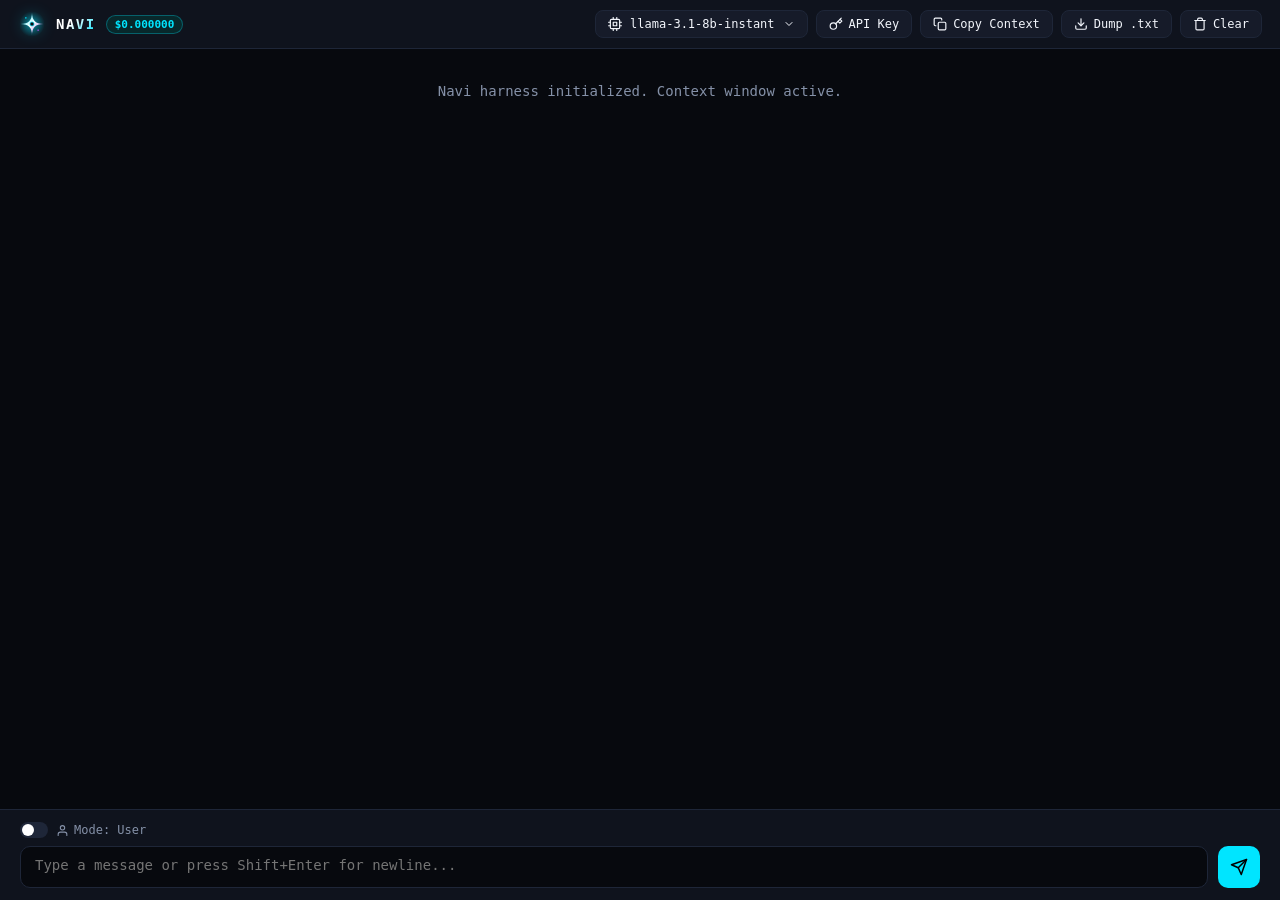
==== gui/frontend/index.html @ d8b9da2d "Move the GUI out of cmd/ into a top-level gui/ package cmd/ held both binaries, which put a Wails ap" ====
<!DOCTYPE html>
<html lang="en">
<head>
  <meta charset="UTF-8">
  <title>Navi AI</title>
  <link rel="stylesheet" href="style.css">
</head>
<body>
  <div id="app">
    <!-- Top Bar -->
    <header class="topbar">
      <div class="brand">
        <!-- Official Navi Brand Icon: Concept 3 (The Wayfinder Spark) -->
        <div class="brand-icon-wrapper">
          <svg class="brand-icon" viewBox="0 0 100 100" fill="none" xmlns="http://www.w3.org/2000/svg">
            <defs>
              <linearGradient id="naviSparkGrad" x1="0%" y1="0%" x2="100%" y2="100%">
                <stop offset="0%" stop-color="#00e5ff"/>
                <stop offset="50%" stop-color="#ffffff"/>
                <stop offset="100%" stop-color="#9d4edd"/>
              </linearGradient>
              <radialGradient id="sparkHalo" cx="50%" cy="50%" r="50%">
                <stop offset="0%" stop-color="#00e5ff" stop-opacity="0.5"/>
                <stop offset="100%" stop-color="#00e5ff" stop-opacity="0"/>
              </radialGradient>
            </defs>
            <circle cx="50" cy="50" r="46" fill="url(#sparkHalo)"/>
            <path d="M50 10 Q50 50 10 50 Q50 50 50 90 Q50 50 90 50 Q50 50 50 10 Z" fill="url(#naviSparkGrad)"/>
            <circle cx="50" cy="50" r="7.5" fill="#0b0d13" stroke="#00e5ff" stroke-width="2.5"/>
            <circle cx="28" cy="28" r="3" fill="#00e5ff" opacity="0.8"/>
            <circle cx="72" cy="72" r="3" fill="#9d4edd" opacity="0.8"/>
          </svg>
        </div>
        <span class="title">NAVI</span>
        <span class="badge" id="stats-cost">$0.000000</span>
      </div>

      <div class="actions">
        <!-- Model Selection Dropdown -->
        <div class="custom-dropdown" id="model-dropdown">
          <button class="dropdown-trigger" id="model-trigger">
            <!-- CPU / Model Chip Icon -->
            <svg class="ui-icon" viewBox="0 0 24 24" fill="none" stroke="currentColor" stroke-width="2" stroke-linecap="round" stroke-linejoin="round">
              <rect x="4" y="4" width="16" height="16" rx="2"/>
              <rect x="9" y="9" width="6" height="6"/>
              <line x1="9" y1="1" x2="9" y2="4"/><line x1="15" y1="1" x2="15" y2="4"/>
              <line x1="9" y1="20" x2="9" y2="23"/><line x1="15" y1="20" x2="15" y2="23"/>
              <line x1="20" y1="9" x2="23" y2="9"/><line x1="20" y1="15" x2="23" y2="15"/>
              <line x1="1" y1="9" x2="4" y2="9"/><line x1="1" y1="15" x2="4" y2="15"/>
            </svg>
            <span id="current-model">llama-3.1-8b-instant</span>
            <!-- Chevron Down Icon -->
            <svg class="ui-icon chevron" viewBox="0 0 24 24" fill="none" stroke="currentColor" stroke-width="2.5" stroke-linecap="round" stroke-linejoin="round">
              <polyline points="6 9 12 15 18 9"/>
            </svg>
          </button>
          <div class="dropdown-menu" id="model-menu">
            <div class="dropdown-item" data-value="llama-3.1-8b-instant">llama-3.1-8b-instant (Groq)</div>
            <div class="dropdown-item" data-value="gpt-4o-mini">gpt-4o-mini (OpenAI)</div>
            <div class="dropdown-item" data-value="deepseek-chat">deepseek-chat</div>
            <div class="dropdown-item" data-value="llama3.2:1b">llama3.2:1b (Local)</div>
          </div>
        </div>

        <!-- API Key Button -->
        <button class="btn" id="btn-api-key" title="Configure API Key">
          <svg class="ui-icon" viewBox="0 0 24 24" fill="none" stroke="currentColor" stroke-width="2" stroke-linecap="round" stroke-linejoin="round">
            <circle cx="7.5" cy="15.5" r="5.5"/>
            <path d="m21 2-9.6 9.6"/>
            <path d="m15.5 7.5 3 3L22 7l-3-3"/>
          </svg>
          <span>API Key</span>
        </button>

        <!-- Copy Context Button -->
        <button class="btn" id="btn-copy-context" title="Copy context window to clipboard">
          <svg class="ui-icon" viewBox="0 0 24 24" fill="none" stroke="currentColor" stroke-width="2" stroke-linecap="round" stroke-linejoin="round">
            <rect x="9" y="9" width="13" height="13" rx="2" ry="2"/>
            <path d="M5 15H4a2 2 0 0 1-2-2V4a2 2 0 0 1 2-2h9a2 2 0 0 1 2 2v1"/>
          </svg>
          <span>Copy Context</span>
        </button>

        <!-- Dump to .txt Button -->
        <button class="btn" id="btn-dump-context" title="Dump context to disk (.txt)">
          <svg class="ui-icon" viewBox="0 0 24 24" fill="none" stroke="currentColor" stroke-width="2" stroke-linecap="round" stroke-linejoin="round">
            <path d="M21 15v4a2 2 0 0 1-2 2H5a2 2 0 0 1-2-2v-4"/>
            <polyline points="7 10 12 15 17 10"/>
            <line x1="12" y1="15" x2="12" y2="3"/>
          </svg>
          <span>Dump .txt</span>
        </button>

        <!-- Clear Memory Button -->
        <button class="btn btn-danger" id="btn-clear-context" title="Clear context buffer">
          <svg class="ui-icon" viewBox="0 0 24 24" fill="none" stroke="currentColor" stroke-width="2" stroke-linecap="round" stroke-linejoin="round">
            <polyline points="3 6 5 6 21 6"/>
            <path d="M19 6v14a2 2 0 0 1-2 2H7a2 2 0 0 1-2-2V6m3 0V4a2 2 0 0 1 2-2h4a2 2 0 0 1 2 2v2"/>
          </svg>
          <span>Clear</span>
        </button>
      </div>
    </header>

    <!-- Chat Stream -->
    <main class="chat-container" id="chat-box">
      <div class="message system">
        <div class="bubble">Navi harness initialized. Context window active.</div>
      </div>
    </main>

    <!-- Bottom Input Area -->
    <footer class="input-panel">
      <!-- Puppet Mode (Pretend to be AI) Toggle -->
      <div class="role-selector">
        <label class="toggle-container" title="When active, you write responses as the AI without making API calls.">
          <input type="checkbox" id="puppet-mode-toggle">
          <span class="slider"></span>
          <span class="toggle-content">
            <svg class="ui-icon mode-icon" viewBox="0 0 24 24" fill="none" stroke="currentColor" stroke-width="2" stroke-linecap="round" stroke-linejoin="round">
              <path d="M20 21v-2a4 4 0 0 0-4-4H8a4 4 0 0 0-4 4v2"/>
              <circle cx="12" cy="7" r="4"/>
            </svg>
            <span class="toggle-label" id="role-label">Mode: User</span>
          </span>
        </label>
      </div>

      <div class="input-wrapper">
        <textarea id="prompt-input" rows="1" placeholder="Type a message or press Shift+Enter for newline..."></textarea>
        <button id="btn-send" class="btn-send" title="Send message">
          <!-- Send Paper Plane Icon -->
          <svg viewBox="0 0 24 24" fill="none" stroke="currentColor" stroke-width="2" stroke-linecap="round" stroke-linejoin="round">
            <line x1="22" y1="2" x2="11" y2="13"/>
            <polygon points="22 2 15 22 11 13 2 9 22 2"/>
          </svg>
        </button>
      </div>
    </footer>
  </div>

  <!-- Custom Alert/Confirm Modal -->
  <div class="custom-modal-backdrop" id="custom-modal">
    <div class="custom-modal-card">
      <h3 id="modal-title">Notice</h3>
      <p id="modal-body">This is a custom dialog.</p>
      <div class="modal-actions" id="modal-actions">
        <button class="btn btn-primary" id="modal-btn-ok">OK</button>
      </div>
    </div>
  </div>

  <!-- API Key Configuration Modal -->
  <div class="custom-modal-backdrop" id="key-modal">
    <div class="custom-modal-card">
      <h3 id="key-modal-title">API Key Settings</h3>
      <p id="key-modal-desc">Configure the API key for the current provider or custom endpoint.</p>
      <div class="key-modal-body">
        <label class="modal-label" for="input-api-key">API Key</label>
        <input type="password" id="input-api-key" class="modal-input" placeholder="e.g. gsk_... or sk-..." autocomplete="off">
        <div class="key-status-row">
          <span id="key-masked-display">Current: (not set)</span>
          <button class="btn-text" id="btn-toggle-key-visibility" type="button">Show</button>
        </div>
        <p class="key-hint">Stored in memory for this session only — never written to disk. Use an environment variable (e.g. GROQ_API_KEY) for a persistent key.</p>
      </div>
      <div class="modal-actions">
        <button class="btn" id="key-modal-cancel">Cancel</button>
        <button class="btn btn-primary" id="key-modal-save">Save Key</button>
      </div>
    </div>
  </div>

  <!-- Custom Toast Notifications Container -->
  <div class="toast-container" id="toast-container"></div>

  <script src="app.js"></script>
</body>
</html>
---- gui/frontend/style.css ----
:root {
  --bg-primary: #07090e;
  --bg-secondary: #0f131d;
  --bg-tertiary: #161b29;
  --border-color: #1e2638;
  --text-primary: #f3f6fc;
  --text-muted: #8591a8;
  --accent-cyan: #00e5ff;
  --accent-purple: #9d4edd;
  --accent-emerald: #10b981;
  --accent-red: #ff3366;
}

* { box-sizing: border-box; margin: 0; padding: 0; font-family: -apple-system, BlinkMacSystemFont, "Segoe UI", Roboto, monospace; }

body { background: var(--bg-primary); color: var(--text-primary); height: 100vh; overflow: hidden; }

#app { display: flex; flex-direction: column; height: 100vh; }

/* SVG Icon Base Styling */
.ui-icon {
  width: 14px;
  height: 14px;
  stroke-width: 2;
  flex-shrink: 0;
}
.ui-icon.chevron {
  width: 12px;
  height: 12px;
  transition: transform 0.2s ease;
}

/* Topbar & Official Brand Icon */
.topbar {
  display: flex;
  justify-content: space-between;
  align-items: center;
  padding: 10px 18px;
  background: var(--bg-secondary);
  border-bottom: 1px solid var(--border-color);
}

.brand { display: flex; align-items: center; gap: 10px; }

.brand-icon-wrapper {
  width: 28px;
  height: 28px;
  display: flex;
  align-items: center;
  justify-content: center;
  filter: drop-shadow(0 0 8px rgba(0, 229, 255, 0.45));
  transition: transform 0.3s ease;
}
.brand-icon-wrapper:hover {
  transform: rotate(45deg) scale(1.1);
}
.brand-icon {
  width: 100%;
  height: 100%;
}

.brand .title {
  font-weight: 800;
  letter-spacing: 1.5px;
  font-size: 14px;
  background: linear-gradient(135deg, #fff 40%, var(--accent-cyan));
  -webkit-background-clip: text;
  -webkit-text-fill-color: transparent;
}

.badge {
  background: #08282b;
  color: var(--accent-cyan);
  font-size: 11px;
  font-weight: 600;
  padding: 2px 8px;
  border-radius: 12px;
  border: 1px solid rgba(0,229,255,0.3);
}

.actions { display: flex; gap: 8px; align-items: center; }

/* Custom Dropdown */
.custom-dropdown { position: relative; }
.dropdown-trigger {
  background: var(--bg-tertiary);
  border: 1px solid var(--border-color);
  color: var(--text-primary);
  padding: 6px 12px;
  border-radius: 8px;
  cursor: pointer;
  display: flex;
  gap: 8px;
  align-items: center;
  font-size: 12px;
  font-weight: 500;
}
.dropdown-trigger:hover { border-color: rgba(0, 229, 255, 0.4); }
.dropdown-menu {
  display: none;
  position: absolute;
  right: 0;
  top: 115%;
  background: var(--bg-secondary);
  border: 1px solid var(--border-color);
  border-radius: 8px;
  width: 230px;
  z-index: 100;
  box-shadow: 0 10px 30px rgba(0,0,0,0.6);
  overflow: hidden;
}
.dropdown-menu.active { display: block; }
/* The trigger precedes the menu in the DOM, so `~` cannot match it; drive the
   rotation from the shared parent instead. */
.custom-dropdown:has(.dropdown-menu.active) .chevron { transform: rotate(180deg); }
.dropdown-item {
  padding: 9px 14px;
  font-size: 12px;
  color: var(--text-primary);
  cursor: pointer;
  transition: background 0.15s;
}
.dropdown-item:hover { background: var(--accent-cyan); color: #000; }

/* Buttons */
.btn {
  background: var(--bg-tertiary);
  border: 1px solid var(--border-color);
  color: var(--text-primary);
  padding: 6px 12px;
  border-radius: 8px;
  cursor: pointer;
  font-size: 12px;
  font-weight: 500;
  display: inline-flex;
  align-items: center;
  gap: 6px;
  transition: all 0.2s;
}
.btn:hover {
  border-color: var(--accent-cyan);
  color: var(--accent-cyan);
}
.btn-danger:hover {
  background: rgba(255, 51, 102, 0.1);
  border-color: var(--accent-red);
  color: var(--accent-red);
}

/* Chat Stream */
.chat-container {
  flex: 1;
  overflow-y: auto;
  padding: 20px;
  display: flex;
  flex-direction: column;
  gap: 16px;
}
.message { display: flex; flex-direction: column; max-width: 80%; }
.message.user { align-self: flex-end; }
.message.assistant { align-self: flex-start; }
.message.system { align-self: center; font-size: 12px; color: var(--text-muted); }

.bubble {
  padding: 12px 16px;
  border-radius: 12px;
  font-size: 14px;
  line-height: 1.5;
  white-space: pre-wrap;
  word-break: break-word;
}
.message.user .bubble {
  background: #112a38;
  border: 1px solid rgba(0, 229, 255, 0.4);
}
.message.assistant .bubble {
  background: var(--bg-secondary);
  border: 1px solid var(--border-color);
}
.message.puppet .bubble {
  background: #241433;
  border: 1px solid var(--accent-purple);
}

.meta-info {
  display: flex;
  align-items: center;
  gap: 5px;
  font-size: 10px;
  color: var(--text-muted);
  margin-top: 5px;
  padding: 0 4px;
}
.meta-icon { width: 11px; height: 11px; fill: currentColor; }
.meta-icon.cache { fill: var(--accent-cyan); }
.puppet-badge {
  background: rgba(157, 78, 221, 0.2);
  color: var(--accent-purple);
  padding: 1px 5px;
  border-radius: 4px;
  font-weight: 700;
  letter-spacing: 0.5px;
}

/* Input Panel */
.input-panel {
  padding: 12px 20px;
  background: var(--bg-secondary);
  border-top: 1px solid var(--border-color);
  display: flex;
  flex-direction: column;
  gap: 8px;
}
.input-wrapper { display: flex; gap: 10px; align-items: center; }
textarea {
  flex: 1;
  background: var(--bg-primary);
  border: 1px solid var(--border-color);
  color: var(--text-primary);
  border-radius: 10px;
  padding: 10px 14px;
  font-size: 14px;
  resize: none;
  outline: none;
  height: 42px;
}
textarea:focus { border-color: var(--accent-cyan); }
.btn-send {
  background: var(--accent-cyan);
  border: none;
  width: 42px;
  height: 42px;
  border-radius: 10px;
  cursor: pointer;
  display: flex;
  align-items: center;
  justify-content: center;
}
.btn-send svg { width: 18px; height: 18px; stroke: #000; }
.btn-send:hover { opacity: 0.9; }

/* Puppet Mode Switcher */
.role-selector { display: flex; align-items: center; }
.toggle-container { display: flex; align-items: center; gap: 8px; cursor: pointer; }
.toggle-container input { display: none; }
.slider {
  width: 28px;
  height: 16px;
  background: var(--border-color);
  border-radius: 10px;
  position: relative;
  transition: 0.25s;
}
.slider::before {
  content: "";
  width: 12px;
  height: 12px;
  background: #fff;
  border-radius: 50%;
  position: absolute;
  top: 2px;
  left: 2px;
  transition: 0.25s;
}
input:checked + .slider { background: var(--accent-purple); }
input:checked + .slider::before { transform: translateX(12px); }
.toggle-content { display: flex; align-items: center; gap: 5px; color: var(--text-muted); font-size: 12px; }
.mode-icon { width: 13px; height: 13px; }

/* Custom Modal */
.custom-modal-backdrop {
  display: none;
  position: fixed;
  inset: 0;
  background: rgba(0,0,0,0.75);
  backdrop-filter: blur(4px);
  justify-content: center;
  align-items: center;
  z-index: 1000;
}
.custom-modal-card {
  background: var(--bg-secondary);
  border: 1px solid var(--border-color);
  border-radius: 12px;
  padding: 22px;
  width: 380px;
  box-shadow: 0 20px 40px rgba(0,0,0,0.8);
}
.custom-modal-card h3 { margin-bottom: 8px; color: var(--accent-cyan); font-size: 15px; }
.custom-modal-card p { font-size: 13px; color: var(--text-muted); margin-bottom: 20px; line-height: 1.4; white-space: pre-wrap; }
.modal-actions { display: flex; justify-content: flex-end; gap: 8px; }

/* Toasts */
.toast-container { position: fixed; bottom: 80px; right: 20px; display: flex; flex-direction: column; gap: 8px; z-index: 2000; }
.toast {
  background: var(--bg-secondary);
  border: 1px solid var(--accent-cyan);
  color: var(--text-primary);
  padding: 10px 14px;
  border-radius: 8px;
  font-size: 12px;
  box-shadow: 0 5px 15px rgba(0,0,0,0.5);
  animation: slideIn 0.2s ease-out;
}
@keyframes slideIn { from { transform: translateX(100%); } to { transform: translateX(0); } }

/* --- Modal Inputs & Key Dialog --- */
.key-modal-body {
  display: flex;
  flex-direction: column;
  gap: 8px;
  margin-bottom: 20px;
}

.modal-label {
  font-size: 11px;
  color: var(--text-muted);
  font-weight: 600;
  text-transform: uppercase;
  letter-spacing: 0.5px;
}

.modal-input {
  background: var(--bg-primary);
  border: 1px solid var(--border-color);
  color: var(--text-primary);
  border-radius: 8px;
  padding: 8px 12px;
  font-size: 13px;
  outline: none;
  width: 100%;
  font-family: inherit;
  box-sizing: border-box;
}

.modal-input:focus {
  border-color: var(--accent-cyan);
}

.key-status-row {
  display: flex;
  justify-content: space-between;
  align-items: center;
  font-size: 11px;
  color: var(--text-muted);
  margin-top: 2px;
}

.key-hint {
  font-size: 10px;
  color: var(--text-muted);
  line-height: 1.5;
  margin: 4px 0 0;
  opacity: 0.8;
}

.btn-text {
  background: none;
  border: none;
  color: var(--accent-cyan);
  cursor: pointer;
  font-size: 11px;
  padding: 0;
}

.btn-text:hover {
  text-decoration: underline;
}

.btn-primary {
  background: var(--accent-cyan);
  color: #000;
  font-weight: 600;
}

.btn-primary:hover {
  opacity: 0.9;
}
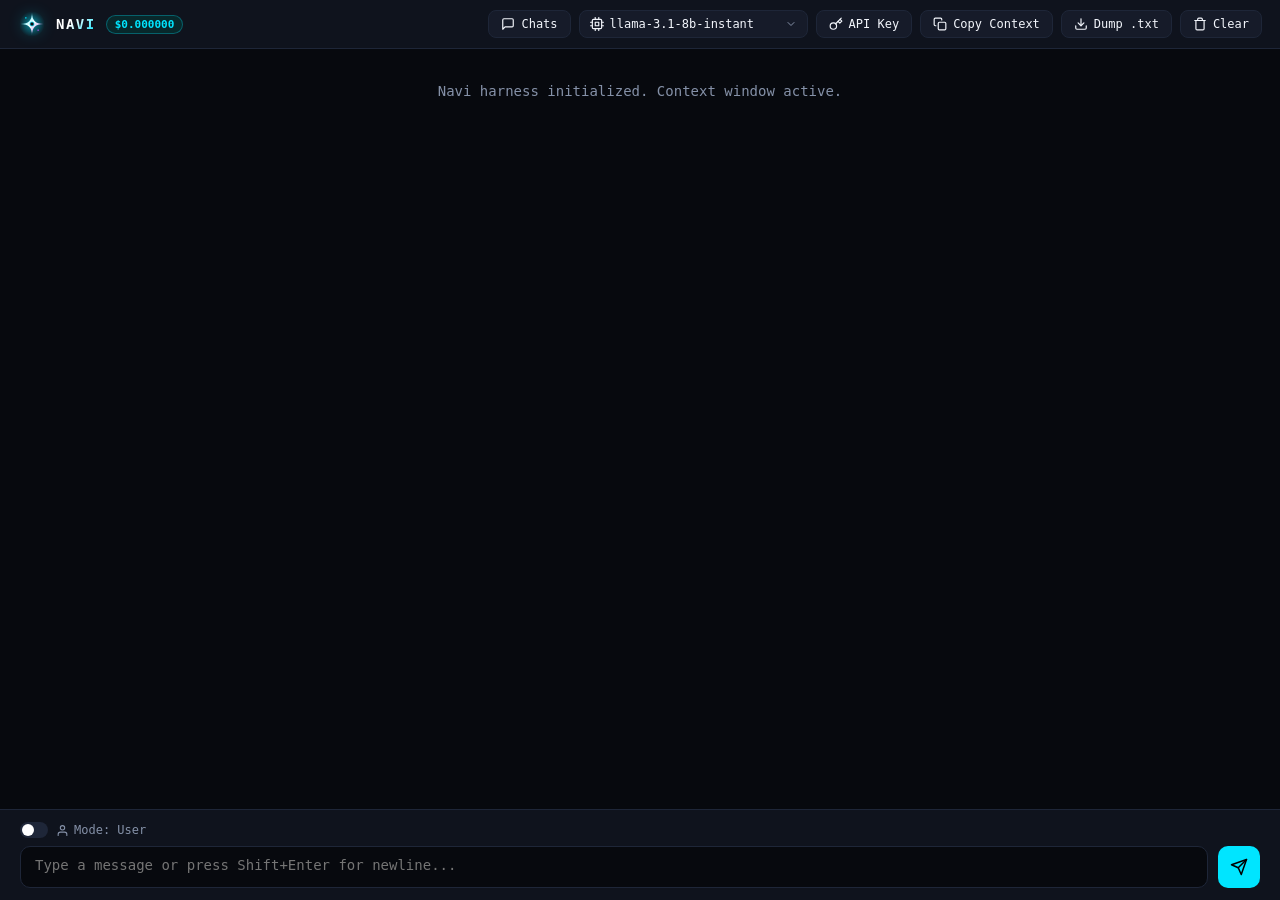
==== commit 7b3efe31: "feat: SQLite chat persistence, sessions, and offline Go API Adds a ChatAPI abstraction so conversati" ====
--- a/gui/frontend/index.html
+++ b/gui/frontend/index.html
@@ -36,9 +36,17 @@
       </div>
 
       <div class="actions">
-        <!-- Model Selection Dropdown -->
-        <div class="custom-dropdown" id="model-dropdown">
-          <button class="dropdown-trigger" id="model-trigger">
+        <!-- Sessions Switcher -->
+        <button class="btn" id="btn-sessions" title="Manage saved sessions">
+          <svg class="ui-icon" viewBox="0 0 24 24" fill="none" stroke="currentColor" stroke-width="2" stroke-linecap="round" stroke-linejoin="round">
+            <path d="M21 15a2 2 0 0 1-2 2H7l-4 4V5a2 2 0 0 1 2-2h14a2 2 0 0 1 2 2z"/>
+          </svg>
+          <span id="active-session-label">Chats</span>
+        </button>
+
+        <!-- Model combobox: type any model name, or pick one from history -->
+        <div class="model-combobox-wrapper" id="model-combobox-wrapper">
+          <div class="model-input-container">
             <!-- CPU / Model Chip Icon -->
             <svg class="ui-icon" viewBox="0 0 24 24" fill="none" stroke="currentColor" stroke-width="2" stroke-linecap="round" stroke-linejoin="round">
               <rect x="4" y="4" width="16" height="16" rx="2"/>
@@ -48,17 +56,18 @@
               <line x1="20" y1="9" x2="23" y2="9"/><line x1="20" y1="15" x2="23" y2="15"/>
               <line x1="1" y1="9" x2="4" y2="9"/><line x1="1" y1="15" x2="4" y2="15"/>
             </svg>
-            <span id="current-model">llama-3.1-8b-instant</span>
-            <!-- Chevron Down Icon -->
-            <svg class="ui-icon chevron" viewBox="0 0 24 24" fill="none" stroke="currentColor" stroke-width="2.5" stroke-linecap="round" stroke-linejoin="round">
-              <polyline points="6 9 12 15 18 9"/>
-            </svg>
-          </button>
-          <div class="dropdown-menu" id="model-menu">
-            <div class="dropdown-item" data-value="llama-3.1-8b-instant">llama-3.1-8b-instant (Groq)</div>
-            <div class="dropdown-item" data-value="gpt-4o-mini">gpt-4o-mini (OpenAI)</div>
-            <div class="dropdown-item" data-value="deepseek-chat">deepseek-chat</div>
-            <div class="dropdown-item" data-value="llama3.2:1b">llama3.2:1b (Local)</div>
+            <input type="text" id="model-input" class="model-input"
+                   placeholder="Type any model name..." autocomplete="off" spellcheck="false"
+                   value="llama-3.1-8b-instant" title="Type a model name and press Enter">
+            <button type="button" class="btn-combobox-arrow" id="model-trigger" title="Recently used models">
+              <svg class="ui-icon chevron" viewBox="0 0 24 24" fill="none" stroke="currentColor" stroke-width="2.5" stroke-linecap="round" stroke-linejoin="round">
+                <polyline points="6 9 12 15 18 9"/>
+              </svg>
+            </button>
+          </div>
+          <div class="model-history-dropdown" id="model-menu">
+            <div class="dropdown-header">Recent Models</div>
+            <div id="model-list" class="model-list"></div>
           </div>
         </div>
 
@@ -139,6 +148,21 @@
     </footer>
   </div>
 
+  <!-- Session Manager Modal -->
+  <div class="custom-modal-backdrop" id="sessions-modal">
+    <div class="custom-modal-card sessions-modal-card">
+      <h3>Saved Sessions</h3>
+      <div class="sessions-toolbar">
+        <input type="text" id="session-new-title" class="modal-input" placeholder="New session title..." autocomplete="off">
+        <button class="btn btn-primary" id="btn-create-session">New</button>
+      </div>
+      <div class="sessions-list" id="sessions-list"></div>
+      <div class="modal-actions">
+        <button class="btn" id="btn-close-sessions">Close</button>
+      </div>
+    </div>
+  </div>
+
   <!-- Custom Alert/Confirm Modal -->
   <div class="custom-modal-backdrop" id="custom-modal">
     <div class="custom-modal-card">
--- a/gui/frontend/style.css
+++ b/gui/frontend/style.css
@@ -80,47 +80,161 @@
 
 .actions { display: flex; gap: 8px; align-items: center; }
 
-/* Custom Dropdown */
-.custom-dropdown { position: relative; }
-.dropdown-trigger {
+/* --- Model combobox --- */
+/* Replaces the old fixed dropdown: the text field accepts any model name, so
+   Ollama tags and unlisted providers work without a code change. */
+.model-combobox-wrapper { position: relative; display: flex; align-items: center; }
+
+.model-input-container {
+  display: flex;
+  align-items: center;
+  gap: 6px;
   background: var(--bg-tertiary);
   border: 1px solid var(--border-color);
-  color: var(--text-primary);
-  padding: 6px 12px;
-  border-radius: 8px;
-  cursor: pointer;
-  display: flex;
-  gap: 8px;
-  align-items: center;
+  border-radius: 8px;
+  padding: 0 6px 0 10px;
+  transition: border-color 0.15s;
+}
+.model-input-container:focus-within { border-color: var(--accent-cyan); }
+
+.model-input {
+  background: transparent;
+  border: none;
+  outline: none;
+  color: var(--text-primary);
   font-size: 12px;
   font-weight: 500;
-}
-.dropdown-trigger:hover { border-color: rgba(0, 229, 255, 0.4); }
-.dropdown-menu {
+  font-family: inherit;
+  width: 165px;
+  padding: 6px 0;
+}
+.model-input::placeholder { color: var(--text-muted); }
+
+.btn-combobox-arrow {
+  background: none;
+  border: none;
+  color: var(--text-muted);
+  cursor: pointer;
+  padding: 4px;
+  display: flex;
+  align-items: center;
+  border-radius: 5px;
+}
+.btn-combobox-arrow:hover { color: var(--accent-cyan); }
+.btn-combobox-arrow .chevron { transition: transform 0.18s; }
+.btn-combobox-arrow.open .chevron { transform: rotate(180deg); }
+
+.model-history-dropdown {
+  position: absolute;
+  top: calc(100% + 6px);
+  right: 0;
+  width: 260px;
+  background: var(--bg-secondary);
+  border: 1px solid var(--border-color);
+  border-radius: 8px;
+  box-shadow: 0 10px 30px rgba(0,0,0,0.7);
+  z-index: 1000;
   display: none;
-  position: absolute;
-  right: 0;
-  top: 115%;
-  background: var(--bg-secondary);
-  border: 1px solid var(--border-color);
-  border-radius: 8px;
-  width: 230px;
-  z-index: 100;
-  box-shadow: 0 10px 30px rgba(0,0,0,0.6);
   overflow: hidden;
 }
-.dropdown-menu.active { display: block; }
-/* The trigger precedes the menu in the DOM, so `~` cannot match it; drive the
-   rotation from the shared parent instead. */
-.custom-dropdown:has(.dropdown-menu.active) .chevron { transform: rotate(180deg); }
-.dropdown-item {
-  padding: 9px 14px;
+.model-history-dropdown.active { display: block; }
+
+.dropdown-header {
+  font-size: 10px;
+  letter-spacing: 0.08em;
+  text-transform: uppercase;
+  color: var(--text-muted);
+  padding: 9px 12px;
+  border-bottom: 1px solid var(--border-color);
+  background: var(--bg-tertiary);
+}
+.model-list { max-height: 230px; overflow-y: auto; }
+
+.model-history-item {
+  display: flex;
+  align-items: center;
+  justify-content: space-between;
+  gap: 8px;
+  padding: 8px 12px;
   font-size: 12px;
-  color: var(--text-primary);
-  cursor: pointer;
-  transition: background 0.15s;
-}
-.dropdown-item:hover { background: var(--accent-cyan); color: #000; }
+  cursor: pointer;
+  transition: background 0.12s;
+}
+.model-history-item:hover { background: rgba(0,229,255,0.08); }
+.model-history-label { color: var(--text-primary); overflow: hidden; text-overflow: ellipsis; white-space: nowrap; }
+
+.model-history-empty {
+  padding: 12px;
+  font-size: 12px;
+  color: var(--text-muted);
+  text-align: center;
+}
+
+.btn-delete-item {
+  background: none;
+  border: none;
+  color: var(--text-muted);
+  cursor: pointer;
+  font-size: 15px;
+  line-height: 1;
+  padding: 2px 7px;
+  border-radius: 5px;
+  flex-shrink: 0;
+}
+.btn-delete-item:hover { color: var(--accent-red); background: rgba(255,51,102,0.14); }
+
+/* --- Sessions modal --- */
+.sessions-modal-card { width: 520px; }
+
+.sessions-toolbar {
+  display: flex;
+  gap: 8px;
+  margin-bottom: 14px;
+}
+.sessions-toolbar .modal-input { flex: 1; margin-bottom: 0; }
+
+.sessions-list {
+  display: flex;
+  flex-direction: column;
+  gap: 6px;
+  max-height: 360px;
+  overflow-y: auto;
+  margin-bottom: 16px;
+}
+
+.session-row {
+  display: flex;
+  align-items: center;
+  justify-content: space-between;
+  gap: 10px;
+  padding: 10px 12px;
+  background: var(--bg-tertiary);
+  border: 1px solid var(--border-color);
+  border-radius: 8px;
+  transition: border-color 0.15s;
+}
+.session-row:hover { border-color: rgba(0,229,255,0.4); }
+.session-row.active { border-color: var(--accent-cyan); background: rgba(0,229,255,0.06); }
+
+.session-row-info { min-width: 0; flex: 1; }
+.session-row-title {
+  font-size: 13px;
+  font-weight: 600;
+  color: var(--text-primary);
+  overflow: hidden;
+  text-overflow: ellipsis;
+  white-space: nowrap;
+}
+.session-row-meta {
+  font-size: 11px;
+  color: var(--text-muted);
+  margin-top: 2px;
+  overflow: hidden;
+  text-overflow: ellipsis;
+  white-space: nowrap;
+}
+.session-row-actions { display: flex; gap: 6px; flex-shrink: 0; }
+.session-row-actions .btn { padding: 5px 10px; font-size: 11px; }
 
 /* Buttons */
 .btn {
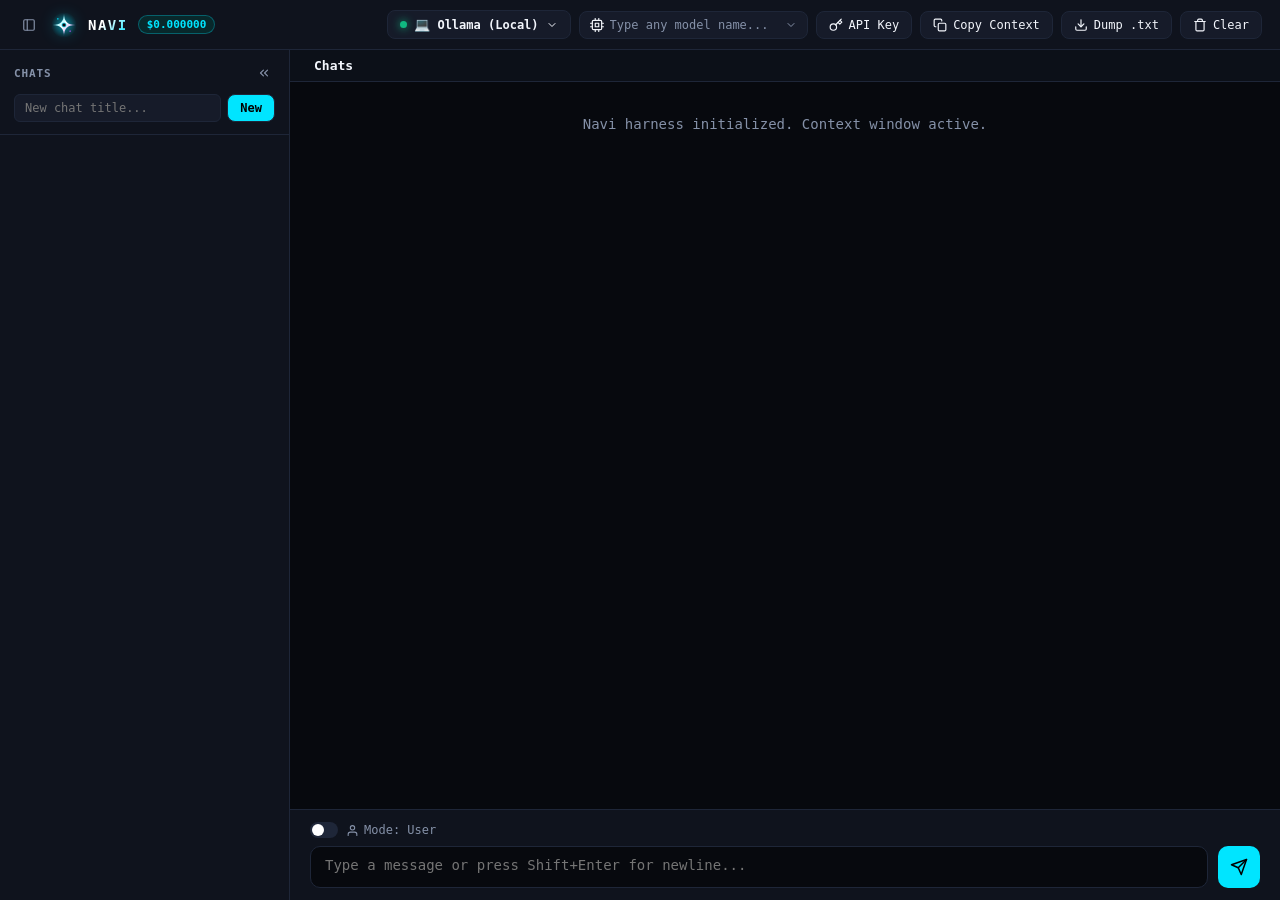
==== commit 539622b3: "feat: local LLM providers, per-chat settings, and a GUI provider switcher Local runtimes (Ollama, LM" ====
--- a/gui/frontend/index.html
+++ b/gui/frontend/index.html
@@ -10,6 +10,14 @@
     <!-- Top Bar -->
     <header class="topbar">
       <div class="brand">
+        <!-- Toggle Sidebar Button -->
+        <button class="btn btn-icon" id="btn-toggle-sidebar" title="Toggle chat panel">
+          <svg class="ui-icon" viewBox="0 0 24 24" fill="none" stroke="currentColor" stroke-width="2" stroke-linecap="round" stroke-linejoin="round">
+            <rect x="3" y="3" width="18" height="18" rx="2" ry="2"/>
+            <line x1="9" y1="3" x2="9" y2="21"/>
+          </svg>
+        </button>
+
         <!-- Official Navi Brand Icon: Concept 3 (The Wayfinder Spark) -->
         <div class="brand-icon-wrapper">
           <svg class="brand-icon" viewBox="0 0 100 100" fill="none" xmlns="http://www.w3.org/2000/svg">
@@ -36,15 +44,96 @@
       </div>
 
       <div class="actions">
-        <!-- Sessions Switcher -->
-        <button class="btn" id="btn-sessions" title="Manage saved sessions">
-          <svg class="ui-icon" viewBox="0 0 24 24" fill="none" stroke="currentColor" stroke-width="2" stroke-linecap="round" stroke-linejoin="round">
-            <path d="M21 15a2 2 0 0 1-2 2H7l-4 4V5a2 2 0 0 1 2-2h14a2 2 0 0 1 2 2z"/>
-          </svg>
-          <span id="active-session-label">Chats</span>
-        </button>
-
-        <!-- Model combobox: type any model name, or pick one from history -->
+        <!-- Provider Switcher: Local Models vs Service Providers -->
+        <div class="provider-dropdown-wrapper" id="provider-dropdown-wrapper">
+          <button type="button" class="btn btn-provider" id="btn-provider-trigger" title="Switch between Local LLMs and Cloud Providers">
+            <span class="provider-status-dot local" id="provider-status-dot"></span>
+            <span class="provider-type-icon" id="provider-icon">💻</span>
+            <span class="provider-label" id="provider-current-name">Ollama (Local)</span>
+            <svg class="ui-icon chevron" viewBox="0 0 24 24" fill="none" stroke="currentColor" stroke-width="2.5" stroke-linecap="round" stroke-linejoin="round">
+              <polyline points="6 9 12 15 18 9"/>
+            </svg>
+          </button>
+
+          <div class="provider-menu" id="provider-menu">
+            <!-- Local Group -->
+            <div class="provider-menu-group">
+              <div class="provider-menu-header">
+                <span>💻 Local Runtimes (Free / Offline)</span>
+                <span class="badge-free">$0.00</span>
+              </div>
+              <div class="provider-item" data-provider="ollama" data-type="local">
+                <div class="provider-item-row">
+                  <span class="provider-item-name">Ollama</span>
+                  <span class="provider-item-tag">localhost:11434</span>
+                </div>
+                <div class="provider-item-desc">llama3.2, deepseek-r1, qwen2.5, mistral, phi4</div>
+              </div>
+              <div class="provider-item" data-provider="lmstudio" data-type="local">
+                <div class="provider-item-row">
+                  <span class="provider-item-name">LM Studio</span>
+                  <span class="provider-item-tag">localhost:1234</span>
+                </div>
+                <div class="provider-item-desc">Local models running via LM Studio local server</div>
+              </div>
+              <div class="provider-item" data-provider="llamacpp" data-type="local">
+                <div class="provider-item-row">
+                  <span class="provider-item-name">llama.cpp / LocalAI</span>
+                  <span class="provider-item-tag">localhost:8080</span>
+                </div>
+                <div class="provider-item-desc">Self-hosted llama.cpp server or LocalAI runtime</div>
+              </div>
+            </div>
+
+            <!-- Cloud Service Providers Group -->
+            <div class="provider-menu-group">
+              <div class="provider-menu-header">
+                <span>☁️ Service Providers (Cloud APIs)</span>
+              </div>
+              <div class="provider-item" data-provider="groq" data-type="cloud">
+                <div class="provider-item-row">
+                  <span class="provider-item-name">Groq</span>
+                  <span class="provider-item-tag">Fast LPU</span>
+                </div>
+                <div class="provider-item-desc">llama-3.1-8b-instant, llama-3.3-70b-versatile</div>
+              </div>
+              <div class="provider-item" data-provider="openai" data-type="cloud">
+                <div class="provider-item-row">
+                  <span class="provider-item-name">OpenAI</span>
+                  <span class="provider-item-tag">Official API</span>
+                </div>
+                <div class="provider-item-desc">gpt-4o-mini, gpt-4o, o3-mini</div>
+              </div>
+              <div class="provider-item" data-provider="deepseek" data-type="cloud">
+                <div class="provider-item-row">
+                  <span class="provider-item-name">DeepSeek</span>
+                  <span class="provider-item-tag">DeepSeek API</span>
+                </div>
+                <div class="provider-item-desc">deepseek-chat, deepseek-reasoner</div>
+              </div>
+              <div class="provider-item" data-provider="openrouter" data-type="cloud">
+                <div class="provider-item-row">
+                  <span class="provider-item-name">OpenRouter</span>
+                  <span class="provider-item-tag">Unified Gateway</span>
+                </div>
+                <div class="provider-item-desc">Multi-vendor access (Llama, Claude, Mistral)</div>
+              </div>
+            </div>
+
+            <div class="provider-menu-footer">
+              <button type="button" class="btn-custom-endpoint" id="btn-custom-endpoint">
+                <svg class="ui-icon" viewBox="0 0 24 24" fill="none" stroke="currentColor" stroke-width="2" stroke-linecap="round" stroke-linejoin="round">
+                  <circle cx="12" cy="12" r="3"/>
+                  <path d="M19.4 15a1.65 1.65 0 0 0 .33 1.82l.06.06a2 2 0 1 1-2.83 2.83l-.06-.06a1.65 1.65 0 0 0-1.82-.33 1.65 1.65 0 0 0-1 1.51V21a2 2 0 1 1-4 0v-.09A1.65 1.65 0 0 0 9 19.4a1.65 1.65 0 0 0-1.82.33l-.06.06a2 2 0 1 1-2.83-2.83l.06-.06a1.65 1.65 0 0 0 .33-1.82 1.65 1.65 0 0 0-1.51-1H3a2 2 0 1 1 0-4h.09A1.65 1.65 0 0 0 4.6 9a1.65 1.65 0 0 0-.33-1.82l-.06-.06a2 2 0 1 1 2.83-2.83l.06.06a1.65 1.65 0 0 0 1.82.33H9a1.65 1.65 0 0 0 1-1.51V3a2 2 0 1 1 4 0v.09a1.65 1.65 0 0 0 1 1.51 1.65 1.65 0 0 0 1.82-.33l.06-.06a2 2 0 1 1 2.83 2.83l-.06.06a1.65 1.65 0 0 0-.33 1.82V9a1.65 1.65 0 0 0 1.51 1H21a2 2 0 1 1 0 4h-.09a1.65 1.65 0 0 0-1.51 1z"/>
+                </svg>
+                <span>Custom Endpoint URL...</span>
+              </button>
+            </div>
+          </div>
+        </div>
+
+        <!-- Model combobox: empty by default; the engine's default model is
+             used behind the scenes until a name is typed here. -->
         <div class="model-combobox-wrapper" id="model-combobox-wrapper">
           <div class="model-input-container">
             <!-- CPU / Model Chip Icon -->
@@ -58,7 +147,7 @@
             </svg>
             <input type="text" id="model-input" class="model-input"
                    placeholder="Type any model name..." autocomplete="off" spellcheck="false"
-                   value="llama-3.1-8b-instant" title="Type a model name and press Enter">
+                   value="" title="Type a model name and press Enter">
             <button type="button" class="btn-combobox-arrow" id="model-trigger" title="Recently used models">
               <svg class="ui-icon chevron" viewBox="0 0 24 24" fill="none" stroke="currentColor" stroke-width="2.5" stroke-linecap="round" stroke-linejoin="round">
                 <polyline points="6 9 12 15 18 9"/>
@@ -111,54 +200,70 @@
       </div>
     </header>
 
-    <!-- Chat Stream -->
-    <main class="chat-container" id="chat-box">
-      <div class="message system">
-        <div class="bubble">Navi harness initialized. Context window active.</div>
-      </div>
-    </main>
-
-    <!-- Bottom Input Area -->
-    <footer class="input-panel">
-      <!-- Puppet Mode (Pretend to be AI) Toggle -->
-      <div class="role-selector">
-        <label class="toggle-container" title="When active, you write responses as the AI without making API calls.">
-          <input type="checkbox" id="puppet-mode-toggle">
-          <span class="slider"></span>
-          <span class="toggle-content">
-            <svg class="ui-icon mode-icon" viewBox="0 0 24 24" fill="none" stroke="currentColor" stroke-width="2" stroke-linecap="round" stroke-linejoin="round">
-              <path d="M20 21v-2a4 4 0 0 0-4-4H8a4 4 0 0 0-4 4v2"/>
-              <circle cx="12" cy="7" r="4"/>
-            </svg>
-            <span class="toggle-label" id="role-label">Mode: User</span>
-          </span>
-        </label>
-      </div>
-
-      <div class="input-wrapper">
-        <textarea id="prompt-input" rows="1" placeholder="Type a message or press Shift+Enter for newline..."></textarea>
-        <button id="btn-send" class="btn-send" title="Send message">
-          <!-- Send Paper Plane Icon -->
-          <svg viewBox="0 0 24 24" fill="none" stroke="currentColor" stroke-width="2" stroke-linecap="round" stroke-linejoin="round">
-            <line x1="22" y1="2" x2="11" y2="13"/>
-            <polygon points="22 2 15 22 11 13 2 9 22 2"/>
-          </svg>
-        </button>
-      </div>
-    </footer>
-  </div>
-
-  <!-- Session Manager Modal -->
-  <div class="custom-modal-backdrop" id="sessions-modal">
-    <div class="custom-modal-card sessions-modal-card">
-      <h3>Saved Sessions</h3>
-      <div class="sessions-toolbar">
-        <input type="text" id="session-new-title" class="modal-input" placeholder="New session title..." autocomplete="off">
-        <button class="btn btn-primary" id="btn-create-session">New</button>
-      </div>
-      <div class="sessions-list" id="sessions-list"></div>
-      <div class="modal-actions">
-        <button class="btn" id="btn-close-sessions">Close</button>
+    <!-- Main Workspace Layout with Left Side Panel -->
+    <div class="main-layout">
+      <!-- Left Side Chat Management Panel (Toggleable) -->
+      <aside class="sessions-sidebar" id="sessions-sidebar">
+        <div class="sidebar-header">
+          <div class="sidebar-title-row">
+            <span class="sidebar-title">Chats</span>
+            <button class="btn-icon" id="btn-collapse-sidebar" title="Hide chats panel">
+              <svg class="ui-icon" viewBox="0 0 24 24" fill="none" stroke="currentColor" stroke-width="2" stroke-linecap="round" stroke-linejoin="round">
+                <polyline points="11 17 6 12 11 7"/>
+                <polyline points="18 17 13 12 18 7"/>
+              </svg>
+            </button>
+          </div>
+          <div class="sidebar-create-row">
+            <input type="text" id="session-new-title" class="sidebar-input" placeholder="New chat title..." autocomplete="off">
+            <button class="btn btn-primary" id="btn-create-session" title="Create session">New</button>
+          </div>
+        </div>
+        <div class="sessions-list" id="sessions-list"></div>
+      </aside>
+
+      <!-- Main Chat Area -->
+      <div class="chat-main-area">
+        <div class="chat-header-bar">
+          <div class="active-session-meta">
+            <div id="active-session-avatar"></div>
+            <span id="active-session-label" class="active-session-title">Chats</span>
+          </div>
+        </div>
+
+        <main class="chat-container" id="chat-box">
+          <div class="message system">
+            <div class="bubble">Navi harness initialized. Context window active.</div>
+          </div>
+        </main>
+
+        <footer class="input-panel">
+          <!-- Puppet Mode (Pretend to be AI) Toggle -->
+          <div class="role-selector">
+            <label class="toggle-container" title="When active, you write responses as the AI without making API calls.">
+              <input type="checkbox" id="puppet-mode-toggle">
+              <span class="slider"></span>
+              <span class="toggle-content">
+                <svg class="ui-icon mode-icon" viewBox="0 0 24 24" fill="none" stroke="currentColor" stroke-width="2" stroke-linecap="round" stroke-linejoin="round">
+                  <path d="M20 21v-2a4 4 0 0 0-4-4H8a4 4 0 0 0-4 4v2"/>
+                  <circle cx="12" cy="7" r="4"/>
+                </svg>
+                <span class="toggle-label" id="role-label">Mode: User</span>
+              </span>
+            </label>
+          </div>
+
+          <div class="input-wrapper">
+            <textarea id="prompt-input" rows="1" placeholder="Type a message or press Shift+Enter for newline..."></textarea>
+            <button id="btn-send" class="btn-send" title="Send message">
+              <!-- Send Paper Plane Icon -->
+              <svg viewBox="0 0 24 24" fill="none" stroke="currentColor" stroke-width="2" stroke-linecap="round" stroke-linejoin="round">
+                <line x1="22" y1="2" x2="11" y2="13"/>
+                <polygon points="22 2 15 22 11 13 2 9 22 2"/>
+              </svg>
+            </button>
+          </div>
+        </footer>
       </div>
     </div>
   </div>
@@ -170,6 +275,54 @@
       <p id="modal-body">This is a custom dialog.</p>
       <div class="modal-actions" id="modal-actions">
         <button class="btn btn-primary" id="modal-btn-ok">OK</button>
+      </div>
+    </div>
+  </div>
+
+  <!-- Custom Endpoint Configuration Modal -->
+  <div class="custom-modal-backdrop" id="endpoint-modal">
+    <div class="custom-modal-card">
+      <h3>Custom API Endpoint</h3>
+      <p>Configure a custom OpenAI-compatible server (e.g. vLLM, remote Ollama, or LAN proxy).</p>
+      <div class="key-modal-body">
+        <label class="modal-label" for="input-custom-endpoint">Base URL</label>
+        <input type="text" id="input-custom-endpoint" class="modal-input" placeholder="http://192.168.1.50:11434/v1" autocomplete="off">
+        <p class="key-hint">Must implement the standard <code>/chat/completions</code> endpoint.</p>
+      </div>
+      <div class="modal-actions">
+        <button class="btn" id="btn-cancel-endpoint">Cancel</button>
+        <button class="btn btn-primary" id="btn-save-endpoint">Set Endpoint</button>
+      </div>
+    </div>
+  </div>
+
+  <!-- Dedicated Chat Configuration Modal -->
+  <div class="custom-modal-backdrop" id="chat-settings-modal">
+    <div class="custom-modal-card">
+      <h3 id="chat-settings-title">Configure Chat</h3>
+      <p>Customize the title and model for this conversation.</p>
+
+      <div class="key-modal-body">
+        <label class="modal-label" for="input-chat-title">Chat Name</label>
+        <input type="text" id="input-chat-title" class="modal-input" placeholder="Conversation title..." autocomplete="off">
+
+        <label class="modal-label" for="input-chat-model" style="margin-top: 10px;">Model</label>
+        <input type="text" id="input-chat-model" class="modal-input" placeholder="e.g. llama3.2:1b, gpt-4o-mini, mistral..." autocomplete="off">
+
+        <div class="preset-models-row">
+          <span class="preset-label">Quick select local / cloud:</span>
+          <div class="preset-tags">
+            <button type="button" class="btn-tag" data-model="llama3.2:1b">Ollama llama3.2:1b</button>
+            <button type="button" class="btn-tag" data-model="deepseek-r1:8b">deepseek-r1:8b</button>
+            <button type="button" class="btn-tag" data-model="llama-3.1-8b-instant">Groq llama-3.1-8b</button>
+            <button type="button" class="btn-tag" data-model="gpt-4o-mini">gpt-4o-mini</button>
+          </div>
+        </div>
+      </div>
+
+      <div class="modal-actions">
+        <button class="btn" id="btn-cancel-chat-settings">Cancel</button>
+        <button class="btn btn-primary" id="btn-save-chat-settings">Save Changes</button>
       </div>
     </div>
   </div>
@@ -195,9 +348,7 @@
     </div>
   </div>
 
-  <!-- Custom Toast Notifications Container -->
   <div class="toast-container" id="toast-container"></div>
-
   <script src="app.js"></script>
 </body>
 </html>
--- a/gui/frontend/style.css
+++ b/gui/frontend/style.css
@@ -183,40 +183,207 @@
 }
 .btn-delete-item:hover { color: var(--accent-red); background: rgba(255,51,102,0.14); }
 
-/* --- Sessions modal --- */
-.sessions-modal-card { width: 520px; }
-
-.sessions-toolbar {
-  display: flex;
-  gap: 8px;
-  margin-bottom: 14px;
-}
-.sessions-toolbar .modal-input { flex: 1; margin-bottom: 0; }
+/* --- Main layout with left side panel --- */
+.main-layout {
+  display: flex;
+  flex: 1;
+  height: calc(100vh - 49px);
+  overflow: hidden;
+}
+
+/* Sessions Sidebar Panel (Not hovering, true layout panel) */
+.sessions-sidebar {
+  width: 290px;
+  min-width: 290px;
+  background: var(--bg-secondary);
+  border-right: 1px solid var(--border-color);
+  display: flex;
+  flex-direction: column;
+  transition: width 0.22s cubic-bezier(0.4, 0, 0.2, 1),
+              min-width 0.22s cubic-bezier(0.4, 0, 0.2, 1),
+              opacity 0.2s ease;
+  overflow: hidden;
+}
+
+.sessions-sidebar.collapsed {
+  width: 0 !important;
+  min-width: 0 !important;
+  border-right: none;
+  opacity: 0;
+  pointer-events: none;
+}
+
+.sidebar-header {
+  padding: 12px 14px;
+  border-bottom: 1px solid var(--border-color);
+  display: flex;
+  flex-direction: column;
+  gap: 10px;
+  background: var(--bg-secondary);
+}
+
+.sidebar-title-row {
+  display: flex;
+  justify-content: space-between;
+  align-items: center;
+}
+
+.sidebar-title {
+  font-size: 11px;
+  font-weight: 700;
+  letter-spacing: 0.08em;
+  text-transform: uppercase;
+  color: var(--text-muted);
+}
+
+.sidebar-create-row {
+  display: flex;
+  gap: 6px;
+}
+
+.sidebar-input {
+  flex: 1;
+  background: var(--bg-tertiary);
+  border: 1px solid var(--border-color);
+  color: var(--text-primary);
+  border-radius: 6px;
+  padding: 6px 10px;
+  font-size: 12px;
+  outline: none;
+}
+.sidebar-input:focus {
+  border-color: var(--accent-cyan);
+}
 
 .sessions-list {
+  flex: 1;
+  overflow-y: auto;
+  padding: 10px 8px;
   display: flex;
   flex-direction: column;
   gap: 6px;
-  max-height: 360px;
-  overflow-y: auto;
-  margin-bottom: 16px;
-}
-
+}
+
+/* Chat Main Area */
+.chat-main-area {
+  flex: 1;
+  display: flex;
+  flex-direction: column;
+  min-width: 0;
+  overflow: hidden;
+  background: var(--bg-primary);
+}
+
+.chat-header-bar {
+  padding: 8px 16px;
+  background: rgba(15, 19, 29, 0.7);
+  border-bottom: 1px solid var(--border-color);
+  display: flex;
+  align-items: center;
+}
+
+.active-session-meta {
+  display: flex;
+  align-items: center;
+  gap: 8px;
+}
+
+.active-session-title {
+  font-size: 13px;
+  font-weight: 600;
+  color: var(--text-primary);
+}
+
+/* Session row with Navi Avatar */
 .session-row {
-  display: flex;
-  align-items: center;
-  justify-content: space-between;
+  position: relative;
+  display: flex;
+  align-items: center;
   gap: 10px;
-  padding: 10px 12px;
+  padding: 8px 10px;
   background: var(--bg-tertiary);
   border: 1px solid var(--border-color);
   border-radius: 8px;
-  transition: border-color 0.15s;
-}
-.session-row:hover { border-color: rgba(0,229,255,0.4); }
-.session-row.active { border-color: var(--accent-cyan); background: rgba(0,229,255,0.06); }
-
-.session-row-info { min-width: 0; flex: 1; }
+  cursor: pointer;
+  transition: all 0.2s ease;
+}
+.session-row:hover {
+  border-color: rgba(0, 229, 255, 0.4);
+  background: rgba(0, 229, 255, 0.05);
+}
+.session-row.active {
+  border-color: var(--accent-cyan) !important;
+  background: rgba(0, 229, 255, 0.1) !important;
+  box-shadow: 0 0 14px rgba(0, 229, 255, 0.22), inset 0 0 8px rgba(0, 229, 255, 0.08);
+}
+.session-row.active .session-row-title {
+  color: #ffffff;
+  font-weight: 700;
+}
+
+.session-avatar-wrapper {
+  flex-shrink: 0;
+  display: flex;
+  align-items: center;
+  justify-content: center;
+}
+
+.session-avatar-icon {
+  filter: drop-shadow(0 0 5px rgba(0, 229, 255, 0.3));
+}
+
+/* Active Avatar Neon Glow */
+.active-avatar-spark {
+  filter: drop-shadow(0 0 8px var(--accent-cyan)) drop-shadow(0 0 16px rgba(0, 229, 255, 0.6));
+  animation: naviSparkPulse 2.8s infinite ease-in-out;
+}
+
+@keyframes naviSparkPulse {
+  0%, 100% {
+    filter: drop-shadow(0 0 6px var(--accent-cyan)) drop-shadow(0 0 12px rgba(0, 229, 255, 0.4));
+  }
+  50% {
+    filter: drop-shadow(0 0 11px var(--accent-cyan)) drop-shadow(0 0 22px rgba(157, 78, 221, 0.7));
+  }
+}
+
+/* Iconic action buttons on each chat row (configure / delete) */
+.session-item-actions {
+  display: flex;
+  align-items: center;
+  gap: 4px;
+  opacity: 0.6;
+  transition: opacity 0.15s;
+}
+.session-row:hover .session-item-actions,
+.session-row.active .session-item-actions {
+  opacity: 1;
+}
+
+.btn-item-action {
+  background: transparent;
+  border: none;
+  color: var(--text-muted);
+  padding: 4px;
+  border-radius: 4px;
+  cursor: pointer;
+  display: flex;
+  align-items: center;
+  justify-content: center;
+}
+.btn-item-action:hover {
+  background: rgba(255, 255, 255, 0.1);
+  color: var(--text-primary);
+}
+.btn-item-action.danger:hover {
+  background: rgba(255, 51, 102, 0.2);
+  color: var(--accent-red);
+}
+
+.session-row-info {
+  min-width: 0;
+  flex: 1;
+}
 .session-row-title {
   font-size: 13px;
   font-weight: 600;
@@ -233,8 +400,6 @@
   text-overflow: ellipsis;
   white-space: nowrap;
 }
-.session-row-actions { display: flex; gap: 6px; flex-shrink: 0; }
-.session-row-actions .btn { padding: 5px 10px; font-size: 11px; }
 
 /* Buttons */
 .btn {
@@ -259,6 +424,21 @@
   background: rgba(255, 51, 102, 0.1);
   border-color: var(--accent-red);
   color: var(--accent-red);
+}
+
+/* Icon-only buttons (sidebar toggles) */
+.btn-icon {
+  background: none;
+  border: none;
+  color: var(--text-muted);
+  cursor: pointer;
+  padding: 4px;
+  display: flex;
+  align-items: center;
+  border-radius: 4px;
+}
+.btn-icon:hover {
+  color: var(--accent-cyan);
 }
 
 /* Chat Stream */
@@ -490,3 +670,199 @@
 .btn-primary:hover {
   opacity: 0.9;
 }
+
+/* Quick-select model tags in the chat settings modal */
+.preset-models-row {
+  display: flex;
+  flex-direction: column;
+  gap: 6px;
+  margin-top: 8px;
+}
+.preset-label {
+  font-size: 11px;
+  color: var(--text-muted);
+}
+.preset-tags {
+  display: flex;
+  flex-wrap: wrap;
+  gap: 6px;
+}
+.btn-tag {
+  background: var(--bg-tertiary);
+  border: 1px solid var(--border-color);
+  color: var(--text-muted);
+  border-radius: 4px;
+  padding: 3px 8px;
+  font-size: 11px;
+  cursor: pointer;
+}
+.btn-tag:hover {
+  border-color: var(--accent-cyan);
+  color: var(--accent-cyan);
+}
+
+/* Provider Switcher Dropdown */
+.provider-dropdown-wrapper {
+  position: relative;
+  display: flex;
+  align-items: center;
+}
+
+.btn-provider {
+  display: flex;
+  align-items: center;
+  gap: 7px;
+  background: var(--bg-tertiary);
+  border: 1px solid var(--border-color);
+  color: var(--text-primary);
+  border-radius: 8px;
+  padding: 6px 12px;
+  font-size: 12px;
+  font-weight: 600;
+  cursor: pointer;
+  transition: all 0.15s ease;
+}
+
+.btn-provider:hover {
+  border-color: var(--accent-cyan);
+}
+
+.provider-status-dot {
+  width: 7px;
+  height: 7px;
+  border-radius: 50%;
+  flex-shrink: 0;
+}
+
+.provider-status-dot.local {
+  background: var(--accent-emerald);
+  box-shadow: 0 0 8px var(--accent-emerald);
+}
+
+.provider-status-dot.cloud {
+  background: var(--accent-cyan);
+  box-shadow: 0 0 8px var(--accent-cyan);
+}
+
+.provider-type-icon {
+  font-size: 13px;
+}
+
+.provider-menu {
+  position: absolute;
+  top: calc(100% + 6px);
+  left: 0;
+  width: 320px;
+  background: var(--bg-secondary);
+  border: 1px solid var(--border-color);
+  border-radius: 10px;
+  box-shadow: 0 12px 35px rgba(0, 0, 0, 0.8);
+  z-index: 1100;
+  display: none;
+  overflow: hidden;
+}
+
+.provider-menu.active {
+  display: block;
+  animation: slideDown 0.15s ease-out;
+}
+
+@keyframes slideDown {
+  from { opacity: 0; transform: translateY(-6px); }
+  to { opacity: 1; transform: translateY(0); }
+}
+
+.provider-menu-group {
+  padding: 6px 0;
+  border-bottom: 1px solid var(--border-color);
+}
+
+.provider-menu-header {
+  display: flex;
+  justify-content: space-between;
+  align-items: center;
+  font-size: 10px;
+  font-weight: 700;
+  letter-spacing: 0.05em;
+  text-transform: uppercase;
+  color: var(--text-muted);
+  padding: 6px 14px 4px;
+}
+
+.badge-free {
+  background: rgba(16, 185, 129, 0.15);
+  color: var(--accent-emerald);
+  font-size: 9px;
+  padding: 1px 6px;
+  border-radius: 4px;
+  font-weight: 700;
+}
+
+.provider-item {
+  padding: 8px 14px;
+  cursor: pointer;
+  transition: background 0.12s ease;
+}
+
+.provider-item:hover {
+  background: rgba(0, 229, 255, 0.08);
+}
+
+.provider-item.active {
+  background: rgba(0, 229, 255, 0.12);
+  border-left: 3px solid var(--accent-cyan);
+}
+
+.provider-item-row {
+  display: flex;
+  justify-content: space-between;
+  align-items: center;
+}
+
+.provider-item-name {
+  font-size: 13px;
+  font-weight: 600;
+  color: var(--text-primary);
+}
+
+.provider-item-tag {
+  font-size: 10px;
+  color: var(--text-muted);
+  background: var(--bg-tertiary);
+  padding: 2px 6px;
+  border-radius: 4px;
+  border: 1px solid var(--border-color);
+}
+
+.provider-item-desc {
+  font-size: 11px;
+  color: var(--text-muted);
+  margin-top: 2px;
+  overflow: hidden;
+  text-overflow: ellipsis;
+  white-space: nowrap;
+}
+
+.provider-menu-footer {
+  padding: 8px 12px;
+  background: var(--bg-tertiary);
+}
+
+.btn-custom-endpoint {
+  width: 100%;
+  display: flex;
+  align-items: center;
+  gap: 6px;
+  background: none;
+  border: none;
+  color: var(--text-muted);
+  font-size: 12px;
+  cursor: pointer;
+  padding: 4px 6px;
+  border-radius: 6px;
+  transition: all 0.15s;
+}
+
+.btn-custom-endpoint:hover {
+  color: var(--accent-cyan);
+}
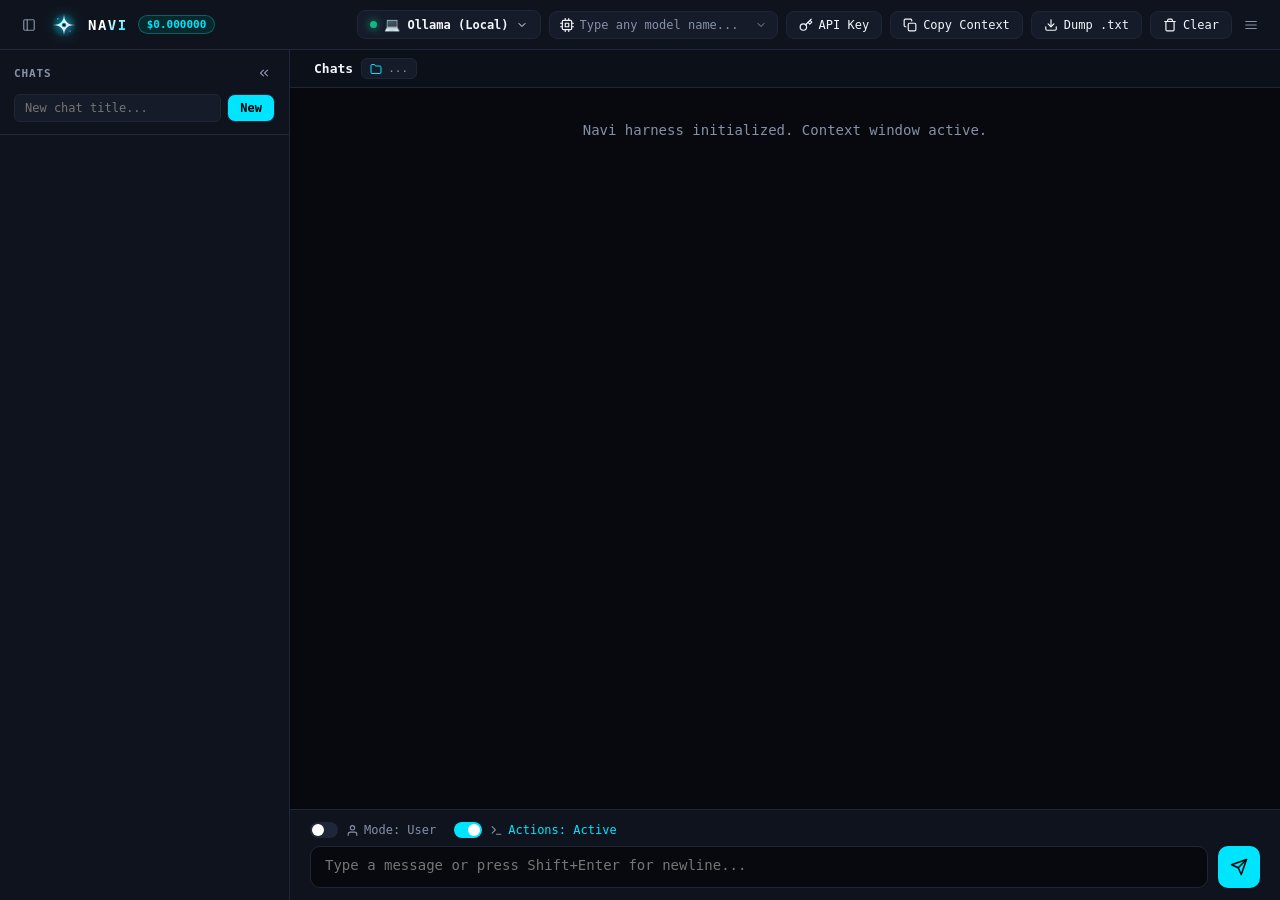
==== commit 2e411dd7: "feat: live action harness, persistent settings, and a context-aware GUI The GUI could not hold a con" ====
--- a/gui/frontend/index.html
+++ b/gui/frontend/index.html
@@ -197,6 +197,32 @@
           </svg>
           <span>Clear</span>
         </button>
+
+        <!-- Top-Right More Menu Bar Button: future toolbar buttons live here -->
+        <div class="more-menu-wrapper" id="more-menu-wrapper">
+          <button class="btn btn-icon" id="btn-more-menu" title="Menu &amp; Extras">
+            <svg class="ui-icon" viewBox="0 0 24 24" fill="none" stroke="currentColor" stroke-width="2" stroke-linecap="round" stroke-linejoin="round">
+              <line x1="3" y1="12" x2="21" y2="12"/>
+              <line x1="3" y1="6" x2="21" y2="6"/>
+              <line x1="3" y1="18" x2="21" y2="18"/>
+            </svg>
+          </button>
+          <div class="more-dropdown-menu" id="more-dropdown-menu">
+            <button class="more-menu-item" id="btn-nav-actions">
+              <svg class="ui-icon" viewBox="0 0 24 24" fill="none" stroke="currentColor" stroke-width="2">
+                <polyline points="4 17 10 11 4 5"/>
+                <line x1="12" y1="19" x2="20" y2="19"/>
+              </svg>
+              <span>Actions Management</span>
+            </button>
+            <button class="more-menu-item" id="btn-nav-chat">
+              <svg class="ui-icon" viewBox="0 0 24 24" fill="none" stroke="currentColor" stroke-width="2">
+                <path d="M21 15a2 2 0 0 1-2 2H7l-4 4V5a2 2 0 0 1 2-2h14a2 2 0 0 1 2 2z"/>
+              </svg>
+              <span>Chat View</span>
+            </button>
+          </div>
+        </div>
       </div>
     </header>
 
@@ -222,48 +248,95 @@
         <div class="sessions-list" id="sessions-list"></div>
       </aside>
 
-      <!-- Main Chat Area -->
-      <div class="chat-main-area">
-        <div class="chat-header-bar">
-          <div class="active-session-meta">
-            <div id="active-session-avatar"></div>
-            <span id="active-session-label" class="active-session-title">Chats</span>
-          </div>
-        </div>
-
-        <main class="chat-container" id="chat-box">
-          <div class="message system">
-            <div class="bubble">Navi harness initialized. Context window active.</div>
-          </div>
-        </main>
-
-        <footer class="input-panel">
-          <!-- Puppet Mode (Pretend to be AI) Toggle -->
-          <div class="role-selector">
-            <label class="toggle-container" title="When active, you write responses as the AI without making API calls.">
-              <input type="checkbox" id="puppet-mode-toggle">
-              <span class="slider"></span>
-              <span class="toggle-content">
-                <svg class="ui-icon mode-icon" viewBox="0 0 24 24" fill="none" stroke="currentColor" stroke-width="2" stroke-linecap="round" stroke-linejoin="round">
-                  <path d="M20 21v-2a4 4 0 0 0-4-4H8a4 4 0 0 0-4 4v2"/>
-                  <circle cx="12" cy="7" r="4"/>
+      <!-- Main Chat Area: hosts the swap between Chat and Actions Management -->
+      <div class="chat-main-area" id="chat-main-area">
+
+        <!-- Component 1: Chat View -->
+        <div class="view-panel" id="view-chat">
+          <div class="chat-header-bar">
+            <div class="active-session-meta">
+              <div id="active-session-avatar"></div>
+              <span id="active-session-label" class="active-session-title">Chats</span>
+              <div class="session-path-badge" id="session-path-badge" title="Operating Working Directory">
+                <svg class="ui-icon" viewBox="0 0 24 24" fill="none" stroke="currentColor" stroke-width="2" stroke-linecap="round" stroke-linejoin="round">
+                  <path d="M22 19a2 2 0 0 1-2 2H4a2 2 0 0 1-2-2V5a2 2 0 0 1 2-2h5l2 3h9a2 2 0 0 1 2 2z"/>
                 </svg>
-                <span class="toggle-label" id="role-label">Mode: User</span>
-              </span>
-            </label>
-          </div>
-
-          <div class="input-wrapper">
-            <textarea id="prompt-input" rows="1" placeholder="Type a message or press Shift+Enter for newline..."></textarea>
-            <button id="btn-send" class="btn-send" title="Send message">
-              <!-- Send Paper Plane Icon -->
-              <svg viewBox="0 0 24 24" fill="none" stroke="currentColor" stroke-width="2" stroke-linecap="round" stroke-linejoin="round">
-                <line x1="22" y1="2" x2="11" y2="13"/>
-                <polygon points="22 2 15 22 11 13 2 9 22 2"/>
-              </svg>
-            </button>
-          </div>
-        </footer>
+                <span id="session-path-text">...</span>
+              </div>
+            </div>
+          </div>
+
+          <main class="chat-container" id="chat-box">
+            <div class="message system">
+              <div class="bubble">Navi harness initialized. Context window active.</div>
+            </div>
+          </main>
+
+          <footer class="input-panel">
+            <!-- Toggles sit relative to the Mode selector, in one toolbar -->
+            <div class="toggles-toolbar">
+              <!-- Puppet Mode (Pretend to be AI) Toggle -->
+              <div class="role-selector">
+                <label class="toggle-container" title="When active, you write responses as the AI without making API calls.">
+                  <input type="checkbox" id="puppet-mode-toggle">
+                  <span class="slider"></span>
+                  <span class="toggle-content">
+                    <svg class="ui-icon mode-icon" viewBox="0 0 24 24" fill="none" stroke="currentColor" stroke-width="2" stroke-linecap="round" stroke-linejoin="round">
+                      <path d="M20 21v-2a4 4 0 0 0-4-4H8a4 4 0 0 0-4 4v2"/>
+                      <circle cx="12" cy="7" r="4"/>
+                    </svg>
+                    <span class="toggle-label" id="role-label">Mode: User</span>
+                  </span>
+                </label>
+              </div>
+
+              <!-- Live Actions Toggle: if off, agent tags are never executed -->
+              <div class="actions-toggle-selector">
+                <label class="toggle-container" title="When off, the agent cannot execute terminal action tags; a notice tells it actions are disabled.">
+                  <input type="checkbox" id="actions-master-toggle" checked>
+                  <span class="slider actions-slider"></span>
+                  <span class="toggle-content">
+                    <svg class="ui-icon mode-icon" viewBox="0 0 24 24" fill="none" stroke="currentColor" stroke-width="2" stroke-linecap="round" stroke-linejoin="round">
+                      <polyline points="4 17 10 11 4 5"/>
+                      <line x1="12" y1="19" x2="20" y2="19"/>
+                    </svg>
+                    <span class="toggle-label" id="actions-toggle-label">Actions: Active</span>
+                  </span>
+                </label>
+              </div>
+            </div>
+
+            <div class="input-wrapper">
+              <textarea id="prompt-input" rows="1" placeholder="Type a message or press Shift+Enter for newline..."></textarea>
+              <button id="btn-send" class="btn-send" title="Send message">
+                <!-- Send Paper Plane Icon -->
+                <svg viewBox="0 0 24 24" fill="none" stroke="currentColor" stroke-width="2" stroke-linecap="round" stroke-linejoin="round">
+                  <line x1="22" y1="2" x2="11" y2="13"/>
+                  <polygon points="22 2 15 22 11 13 2 9 22 2"/>
+                </svg>
+              </button>
+            </div>
+          </footer>
+        </div>
+
+        <!-- Component 2: Actions Management View (replaces the chat pane) -->
+        <div class="view-panel" id="view-actions" style="display: none;">
+          <div class="actions-view-header">
+            <div>
+              <h2>Actions Management</h2>
+              <p>Configure the XML tags the agent uses and the harness executes live.</p>
+            </div>
+            <div class="actions-header-controls">
+              <button class="btn btn-primary" id="btn-open-create-action">+ New Action</button>
+              <button class="btn" id="btn-back-to-chat">Back to Chat</button>
+            </div>
+          </div>
+
+          <div class="actions-grid" id="actions-cards-container">
+            <!-- Populated with Action Card components -->
+          </div>
+        </div>
+
       </div>
     </div>
   </div>
@@ -339,11 +412,37 @@
           <span id="key-masked-display">Current: (not set)</span>
           <button class="btn-text" id="btn-toggle-key-visibility" type="button">Show</button>
         </div>
-        <p class="key-hint">Stored in memory for this session only — never written to disk. Use an environment variable (e.g. GROQ_API_KEY) for a persistent key.</p>
+        <p class="key-hint">Saved to the Navi config directory (readable by your user only) so it survives a restart. An environment variable (e.g. GROQ_API_KEY) still overrides it for a single run.</p>
       </div>
       <div class="modal-actions">
         <button class="btn" id="key-modal-cancel">Cancel</button>
         <button class="btn btn-primary" id="key-modal-save">Save Key</button>
+      </div>
+    </div>
+  </div>
+
+  <!-- Modal: Create / Edit User-Defined Action -->
+  <div class="custom-modal-backdrop" id="action-editor-modal">
+    <div class="custom-modal-card">
+      <h3 id="action-modal-title">Create Action</h3>
+      <p>Define an XML tag and the shell command it executes.</p>
+      <div class="key-modal-body">
+        <label class="modal-label" for="input-action-tag">XML Tag Name</label>
+        <input type="text" id="input-action-tag" class="modal-input" placeholder="e.g. create-folder, git-status" autocomplete="off">
+
+        <label class="modal-label" for="input-action-desc" style="margin-top: 8px;">Description</label>
+        <input type="text" id="input-action-desc" class="modal-input" placeholder="e.g. Creates a new directory in the workspace" autocomplete="off">
+
+        <label class="modal-label" for="input-action-cmd" style="margin-top: 8px;">Terminal Command Template</label>
+        <input type="text" id="input-action-cmd" class="modal-input" placeholder="e.g. mkdir {x} or git status" autocomplete="off">
+
+        <label class="modal-label" for="input-action-param" style="margin-top: 8px;">Parameter Variable Name</label>
+        <input type="text" id="input-action-param" class="modal-input" placeholder="e.g. x (replaced by the tag content)" autocomplete="off">
+        <p class="key-hint">Example: &lt;create-folder&gt;books&lt;/create-folder&gt; executes <code>mkdir books</code>.</p>
+      </div>
+      <div class="modal-actions">
+        <button class="btn" id="btn-cancel-action-edit">Cancel</button>
+        <button class="btn btn-primary" id="btn-save-action">Save Action</button>
       </div>
     </div>
   </div>
--- a/gui/frontend/style.css
+++ b/gui/frontend/style.css
@@ -280,18 +280,52 @@
   border-bottom: 1px solid var(--border-color);
   display: flex;
   align-items: center;
+  justify-content: space-between;
 }
 
 .active-session-meta {
   display: flex;
   align-items: center;
   gap: 8px;
+  flex-wrap: wrap;
+  min-width: 0;
 }
 
 .active-session-title {
   font-size: 13px;
   font-weight: 600;
   color: var(--text-primary);
+}
+
+/* Operating Working Directory badge, shown next to the session name */
+.session-path-badge {
+  display: inline-flex;
+  align-items: center;
+  gap: 6px;
+  background: var(--bg-tertiary);
+  border: 1px solid var(--border-color);
+  border-radius: 6px;
+  padding: 3px 8px;
+  font-family: monospace;
+  font-size: 11px;
+  color: var(--text-muted);
+  max-width: 480px;
+  overflow: hidden;
+  text-overflow: ellipsis;
+  white-space: nowrap;
+}
+
+.session-path-badge svg {
+  color: var(--accent-cyan);
+  width: 12px;
+  height: 12px;
+  flex-shrink: 0;
+}
+
+.session-path-badge span {
+  overflow: hidden;
+  text-overflow: ellipsis;
+  white-space: nowrap;
 }
 
 /* Session row with Navi Avatar */
@@ -866,3 +900,235 @@
 .btn-custom-endpoint:hover {
   color: var(--accent-cyan);
 }
+
+/* Topbar More Menu Dropdown: future toolbar buttons land here */
+.more-menu-wrapper {
+  position: relative;
+}
+.more-dropdown-menu {
+  position: absolute;
+  top: calc(100% + 8px);
+  right: 0;
+  width: 210px;
+  background: var(--bg-secondary);
+  border: 1px solid var(--border-color);
+  border-radius: 8px;
+  box-shadow: 0 10px 30px rgba(0, 0, 0, 0.8);
+  display: none;
+  z-index: 1200;
+  overflow: hidden;
+}
+.more-dropdown-menu.active {
+  display: flex;
+  flex-direction: column;
+}
+.more-menu-item {
+  display: flex;
+  align-items: center;
+  gap: 8px;
+  padding: 10px 14px;
+  background: none;
+  border: none;
+  color: var(--text-primary);
+  font-size: 13px;
+  cursor: pointer;
+  text-align: left;
+  transition: background 0.12s, color 0.12s;
+}
+.more-menu-item:hover {
+  background: rgba(0, 229, 255, 0.1);
+  color: var(--accent-cyan);
+}
+
+/* Toggles toolbar above the input box (Mode + Actions) */
+.toggles-toolbar {
+  display: flex;
+  align-items: center;
+  gap: 18px;
+  flex-wrap: wrap;
+}
+
+/* Actions master toggle: cyan to distinguish from the purple Mode slider */
+input:checked + .actions-slider {
+  background: var(--accent-cyan);
+}
+#actions-toggle-label {
+  color: var(--accent-cyan);
+}
+
+/* View Panels: the chat pane and the actions manager swap in place */
+.view-panel {
+  display: flex;
+  flex-direction: column;
+  flex: 1;
+  min-height: 0;
+  overflow: hidden;
+}
+
+/* Actions Management Panel */
+.actions-view-header {
+  padding: 18px 24px;
+  background: var(--bg-secondary);
+  border-bottom: 1px solid var(--border-color);
+  display: flex;
+  justify-content: space-between;
+  align-items: center;
+  gap: 12px;
+}
+.actions-view-header h2 {
+  font-size: 18px;
+  color: var(--accent-cyan);
+}
+.actions-view-header p {
+  font-size: 12px;
+  color: var(--text-muted);
+  margin-top: 4px;
+}
+.actions-header-controls {
+  display: flex;
+  gap: 10px;
+  flex-shrink: 0;
+}
+.actions-grid {
+  flex: 1;
+  min-height: 0;
+  overflow-y: auto;
+  padding: 24px;
+  display: grid;
+  grid-template-columns: repeat(auto-fill, minmax(320px, 1fr));
+  gap: 16px;
+  align-content: start;
+}
+
+/* Action Card Component */
+.action-card {
+  background: var(--bg-secondary);
+  border: 1px solid var(--border-color);
+  border-radius: 12px;
+  padding: 18px;
+  display: flex;
+  flex-direction: column;
+  gap: 12px;
+  transition: border-color 0.2s, box-shadow 0.2s, opacity 0.2s;
+}
+.action-card:hover {
+  border-color: rgba(0, 229, 255, 0.4);
+}
+.action-card.disabled {
+  opacity: 0.55;
+}
+.action-card-header {
+  display: flex;
+  justify-content: space-between;
+  align-items: center;
+  gap: 10px;
+}
+.action-tag-badge {
+  font-family: monospace;
+  font-size: 13px;
+  font-weight: 700;
+  color: var(--accent-cyan);
+  background: rgba(0, 229, 255, 0.1);
+  padding: 4px 10px;
+  border-radius: 6px;
+  border: 1px solid rgba(0, 229, 255, 0.3);
+  overflow: hidden;
+  text-overflow: ellipsis;
+  white-space: nowrap;
+}
+.action-card-desc {
+  font-size: 13px;
+  color: var(--text-primary);
+  line-height: 1.4;
+}
+.action-card-command {
+  background: var(--bg-primary);
+  padding: 8px 12px;
+  border-radius: 6px;
+  border: 1px solid var(--border-color);
+  font-family: monospace;
+  font-size: 12px;
+  color: var(--accent-emerald);
+  overflow: hidden;
+  text-overflow: ellipsis;
+  white-space: nowrap;
+}
+.action-card-footer {
+  display: flex;
+  justify-content: space-between;
+  align-items: center;
+  margin-top: auto;
+  padding-top: 8px;
+  border-top: 1px solid rgba(255, 255, 255, 0.05);
+}
+.action-card-badge {
+  font-size: 10px;
+  text-transform: uppercase;
+  color: var(--text-muted);
+}
+
+/* Intercepted Action Output Banner in the Chat Stream */
+.action-execution-banner {
+  margin: 6px 0;
+  align-self: stretch;
+  background: #09121a;
+  border: 1px solid rgba(0, 229, 255, 0.3);
+  border-radius: 8px;
+  padding: 10px 14px;
+  font-family: monospace;
+  font-size: 12px;
+}
+.action-banner-header {
+  display: flex;
+  align-items: center;
+  gap: 8px;
+  flex-wrap: wrap;
+  color: var(--accent-cyan);
+  font-weight: 700;
+  margin-bottom: 6px;
+}
+.action-banner-output {
+  color: #c9d5ec;
+  white-space: pre-wrap;
+  word-break: break-all;
+  max-height: 200px;
+  overflow-y: auto;
+}
+
+/* Inline Action & Output Banners inside message bubbles */
+.bubble .action-execution-banner {
+  margin: 8px 0;
+  background: var(--bg-primary);
+  border: 1px solid rgba(0, 229, 255, 0.35);
+  box-shadow: 0 2px 8px rgba(0, 0, 0, 0.4);
+}
+
+.bubble .action-execution-banner:first-child {
+  margin-top: 0;
+}
+
+.bubble .action-execution-banner:last-child {
+  margin-bottom: 0;
+}
+
+.bubble-action-output {
+  border-left: 3px solid var(--accent-cyan);
+}
+
+.bubble-action-command {
+  border-left: 3px solid var(--accent-purple);
+}
+
+.bubble-text-segment {
+  white-space: pre-wrap;
+  word-break: break-word;
+}
+
+.bubble-text-segment + .action-execution-banner,
+.action-execution-banner + .bubble-text-segment {
+  margin-top: 8px;
+}
+
+.bubble:empty {
+  display: none;
+}
